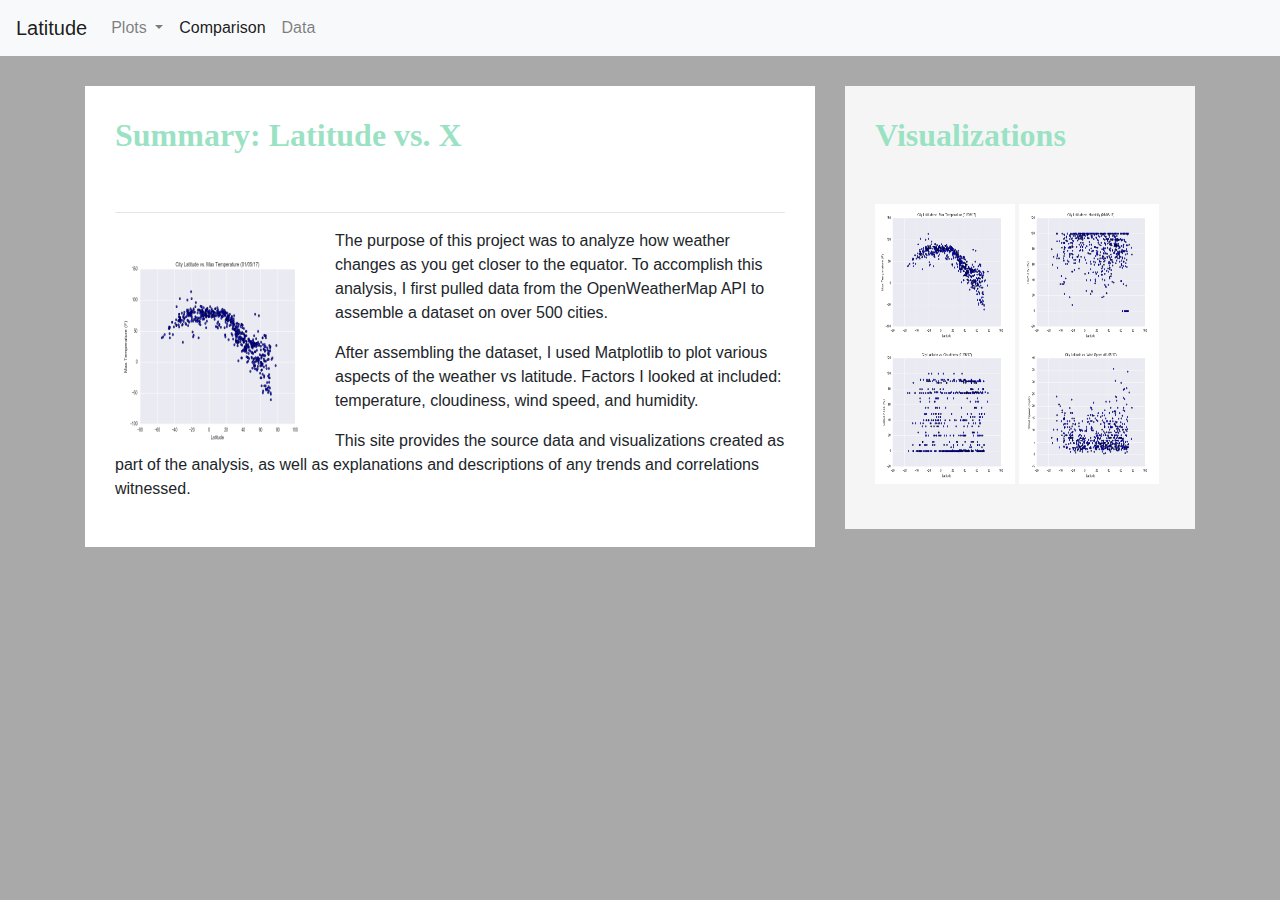
==== WebVisualizations/index.html @ 8bf14e6e "added changes WIP" ====
<!DOCTYPE html>
<html lang="en-us">

<head>

  <meta charset="UTF-8">
  <title>Web_Design_Challenge</title>

  <!-- Bring in our bootstrap stylesheet -->
  <link rel="stylesheet" href="https://stackpath.bootstrapcdn.com/bootstrap/4.3.1/css/bootstrap.min.css" integrity="sha384-ggOyR0iXCbMQv3Xipma34MD+dH/1fQ784/j6cY/iJTQUOhcWr7x9JvoRxT2MZw1T" crossorigin="anonymous">

  <link rel="stylesheet" href="style.css">
</head>

<body>

  <nav class="navbar navbar-expand-lg navbar-light bg-light">
    <a class="navbar-brand" href="#">Latitude</a>
    <button class="navbar-toggler" type="button" data-toggle="collapse" data-target="#navbarNavDropdown" aria-controls="navbarNavDropdown" aria-expanded="false" aria-label="Toggle navigation">
      <span class="navbar-toggler-icon"></span>
    </button>
    <div class="collapse navbar-collapse" id="navbarNavDropdown">
      <ul class="navbar-nav">
        <li class="nav-item dropdown">
          <a class="nav-link dropdown-toggle" href="#" id="navbarDropdownMenuLink" role="button" data-toggle="dropdown" aria-haspopup="true" aria-expanded="false">
            Plots
          </a>
          <div class="dropdown-menu" aria-labelledby="navbarDropdownMenuLink">
            <a class="dropdown-item" href="#">Plot 1</a>
            <a class="dropdown-item" href="#">Plot 2</a>
            <a class="dropdown-item" href="#">Plot 3</a>
            <a class="dropdown-item" href="#">Plot 4</a>
          </div>
        </li>
        <li class="nav-item active">
          <a class="nav-link" href="#">Comparison <span class="sr-only">(current)</span></a>
        </li>
        <li class="nav-item">
          <a class="nav-link" href="#">Data</a>
        </li>
        
      </ul>
    </div>
  </nav>

  <div class="container">
    <div class="row">
      <div class="col-md-8">
        <article class = "descr">
          <h1 class="summary">Summary: Latitude vs. X</h1>
          <hr class = "description-hr">
          <img src = "Fig1.png" alt="figure 1 not present" id = "image_description"/>
          <P class = "summarytext">The purpose of this project was to analyze how weather changes as you get closer to the equator. To accomplish this analysis, I first pulled data from the OpenWeatherMap API to assemble a dataset on over 500 cities.</p>
          <p class = "summarytext">After assembling the dataset, I used Matplotlib to plot various aspects of the weather vs latitude. Factors I looked at included: temperature, cloudiness, wind speed, and humidity.</p>
          <p class = "summarytext">This site provides the source data and visualizations created as part of the analysis, as well as explanations and descriptions of any trends and correlations witnessed.</p>  
        </article>
      </div>
      <div class="col-md-4">
        <section class = "descr2">
        <h1 class="viz">Visualizations</h1>
        <img src = "Fig1.png" alt="figure 1 not present" class = "img_nav"/>
        <img src = "Fig2.png" alt="figure 2 not present" class = "img_nav"/>
        <img src = "Fig3.png" alt="figure 3 not present" class = "img_nav"/>
        <img src = "Fig4.png" alt="figure 4 not present" class = "img_nav"/>
        </section>
      </div>
    </div>
</body>

</html>
---- WebVisualizations/style.css ----
body{
  background-color: darkgrey;

}

.summary {
  height: 80px;
  font-size: 32px;
  font-family: 'Times New Roman', Times, serif;
  font-weight: bold;
  color: rgba(152, 226, 195, 0.973);
}


#image_description{
  float: left;
  width: 200px;
  height: 200px;
  margin-top: 20px;
  margin-right: 20px;
}

.descr{
  margin-top: 30px;
  padding: 30px;
  background-color: white;
}


.descr2{
  width: 100%;
  padding: 30px 30px 45px;
  margin-top: 30px;
  background-color: whitesmoke;
}

.viz {
  height: 80px;
  font-size: 32px;
  font-family: 'Times New Roman', Times, serif;
  font-weight: bold;
  color: rgba(152, 226, 195, 0.973);
}

.img_nav{
  width: 140px;
  height: 140px;

}


.viz1{
  max-width: 100%;
  height: auto;
  width: auto\9; /* ie8 */
}

.img_sizing{
  max-width: 100%;
  height: auto;
  width: auto\9; /* ie8 */

}
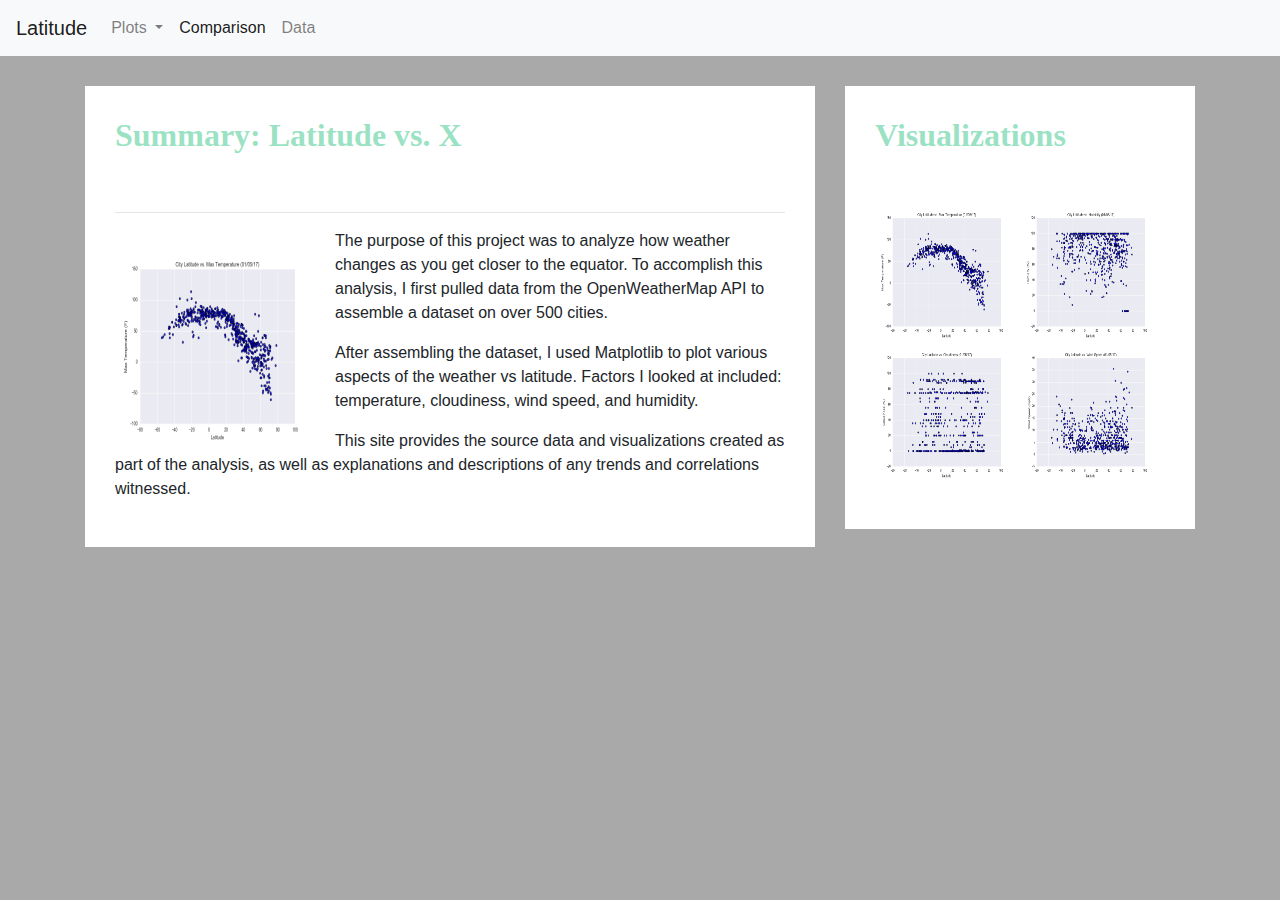
==== commit c654efc2: "added changes" ====
--- a/WebVisualizations/index.html
+++ b/WebVisualizations/index.html
@@ -58,10 +58,10 @@
       <div class="col-md-4">
         <section class = "descr2">
         <h1 class="viz">Visualizations</h1>
-        <img src = "Fig1.png" alt="figure 1 not present" class = "img_nav"/>
-        <img src = "Fig2.png" alt="figure 2 not present" class = "img_nav"/>
-        <img src = "Fig3.png" alt="figure 3 not present" class = "img_nav"/>
-        <img src = "Fig4.png" alt="figure 4 not present" class = "img_nav"/>
+        <img src = "Fig1.png" href="https://github.com/labulel/Web-Design-Challenge/blob/master/WebVisualizations/Fig1.png?raw=true" alt="figure 1 not present" class = "img_nav"/>
+        <img src = "Fig2.png" href="https://github.com/labulel/Web-Design-Challenge/blob/master/WebVisualizations/Fig2.png?raw=true" alt="figure 2 not present" class = "img_nav"/>
+        <img src = "Fig3.png" href="https://github.com/labulel/Web-Design-Challenge/blob/master/WebVisualizations/Fig3.png?raw=true" alt="figure 3 not present" class = "img_nav"/>
+        <img src = "Fig4.png" href="https://github.com/labulel/Web-Design-Challenge/blob/master/WebVisualizations/Fig4.png?raw=true" alt="figure 4 not present" class = "img_nav"/>
         </section>
       </div>
     </div>
--- a/WebVisualizations/style.css
+++ b/WebVisualizations/style.css
@@ -31,7 +31,7 @@
   width: 100%;
   padding: 30px 30px 45px;
   margin-top: 30px;
-  background-color: whitesmoke;
+  background-color: white;
 }
 
 .viz {
@@ -60,4 +60,14 @@
   height: auto;
   width: auto\9; /* ie8 */
 
-}+}
+
+.flex {
+  display: flex;
+}
+
+@media (min-width: 400px) {
+  .flex {
+     flex-direction: column;
+}
+}
